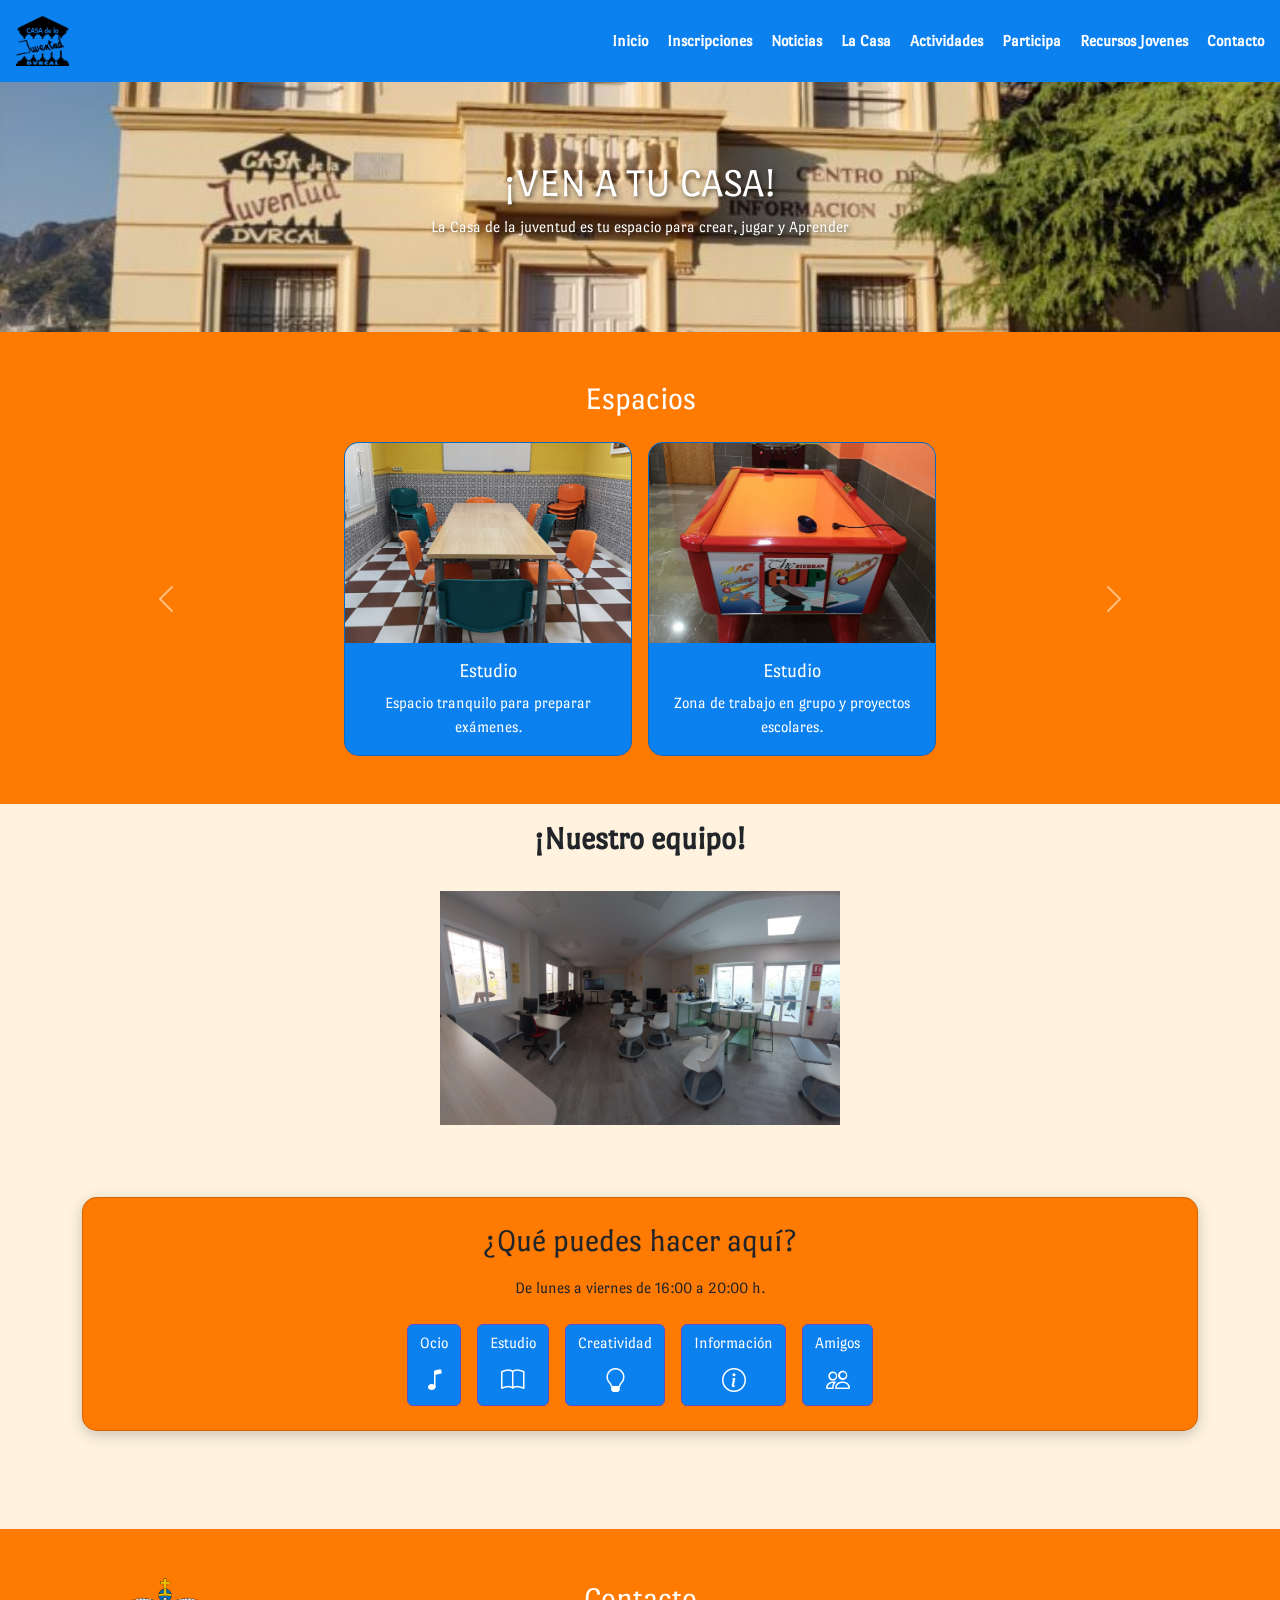
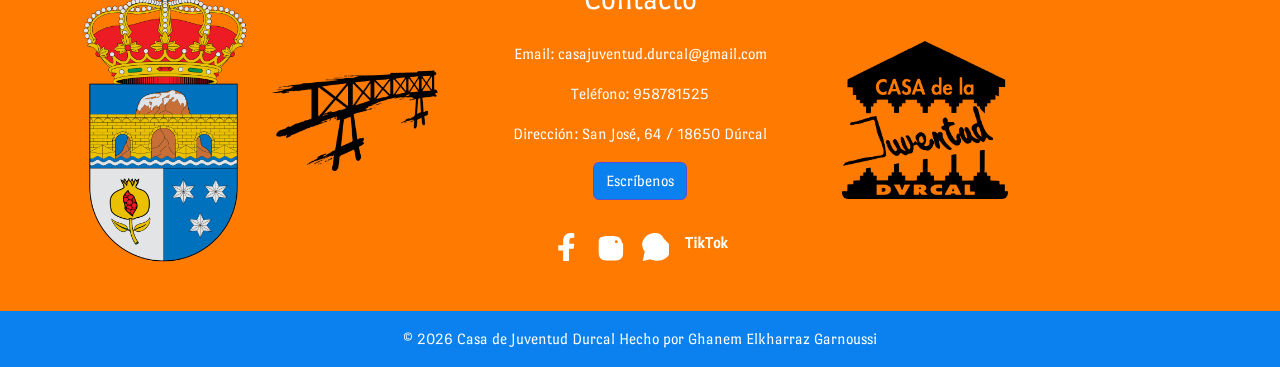
==== casa.html @ d98ca3d5 "Carpeta Inicial" ====
<!DOCTYPE html>
<html lang="es">
<head>
  <meta charset="UTF-8">
  <title>Casa de Juventud</title>
  <!-- Bootstrap CSS -->
  <link href="https://cdn.jsdelivr.net/npm/bootstrap@5.3.2/dist/css/bootstrap.min.css" rel="stylesheet">
  <!-- Bootstrap Icons -->
  <link rel="stylesheet" href="https://cdn.jsdelivr.net/npm/bootstrap-icons@1.11.1/font/bootstrap-icons.css">
  <!-- Fuente Port Lligat Sans -->
  <link href="https://fonts.googleapis.com/css2?family=Port+Lligat+Sans&display=swap" rel="stylesheet">
  <!-- CSS personalizado -->
  <link rel="stylesheet" href="estilo.css">
</head>
<body>

  <!-- Header -->
  <header class="cj-header-top d-flex justify-content-between align-items-center p-3">
    <div class="cj-logo">
      <img src="CasaJuventud.png" alt="Logo Casa Juventud" style="max-height:50px;">
    </div>
    <nav class="cj-nav-top">
      <a href="home.html">Inicio</a>
      <a href="#actividades">Inscripciones</a>
      <a href="#horarios">Noticias</a>
      <a href="casa.html">La Casa</a>
      <a href="#inicio">Actividades</a>
      <a href="participa.html">Participa</a>
      <a href="RecursosJovenes.html">Recursos Jovenes</a>
      <a href="contacto.html">Contacto</a>
    </nav>
  </header>

  <!-- Banner -->
  <div class="cj-banner-container position-relative text-center">
    <img src="casaJuventud.jpg" alt="Casa de Juventud" class="cj-banner w-100">
    <div class="cj-banner-text position-absolute top-50 start-50 translate-middle">
      <h1 class="text-white">¡VEN A TU CASA!</h1>
      <p class="text-white">La Casa de la juventud es tu espacio para crear, jugar y Aprender</p>
      
    </div>
  </div>

  <!-- Actividades Slider -->
  <section id="actividades" class="py-5" style="background-color:#ff7a00;">
    <div class="container">
      <h2 class="text-center text-white mb-4">Espacios</h2>
      <div id="carouselActividades" class="carousel slide" data-bs-ride="carousel">
        <div class="carousel-inner">

  <!-- Slide 1: Estudio -->
  <div class="carousel-item active">
    <div class="d-flex justify-content-center gap-3 flex-wrap">
      <!-- Imagen 1 -->
      <div class="card text-center" style="width:18rem; background-color: #0B81F0;">
        <img src="foto 25.jpeg" class="card-img-top" alt="Estudio 1">
        <div class="card-body text-white">
          <h5 class="card-title">Estudio</h5>
          <p class="card-text">Espacio tranquilo para preparar exámenes.</p>
        </div>
      </div>
      <!-- Imagen 2 -->
      <div class="card text-center" style="width:18rem; background-color: #0B81F0;">
        <img src="foto1.jpeg" class="card-img-top" alt="Estudio 2">
        <div class="card-body text-white">
          <h5 class="card-title">Estudio</h5>
          <p class="card-text">Zona de trabajo en grupo y proyectos escolares.</p>
        </div>
      </div>
    </div>
  </div>

  <!-- Slide 2: Ocio -->
  <div class="carousel-item">
    <div class="d-flex justify-content-center gap-3 flex-wrap">
      <!-- Imagen 1 -->
      <div class="card text-center" style="width:18rem; background-color:#0B81F0;">
        <img src="foto 22.jpeg" class="card-img-top" alt="Ocio 1">
        <div class="card-body text-white">
          <h5 class="card-title">Ocio</h5>
          <p class="card-text">Relájate y diviértete en un ambiente amigable.</p>
        </div>
      </div>
      <!-- Imagen 2 -->
      <div class="card text-center" style="width:18rem; background-color: #0B81F0">
        <img src="foto2.jpeg" class="card-img-top" alt="Ocio 2">
        <div class="card-body text-white">
          <h5 class="card-title">Ocio</h5>
          <p class="card-text">Espacios para socializar y actividades recreativas.</p>
        </div>
      </div>
    </div>
  </div>

  <!-- Slide 3: Creatividad -->
  <div class="carousel-item">
    <div class="d-flex justify-content-center gap-3 flex-wrap">
      <!-- Imagen 1 -->
      <div class="card text-center" style="width:18rem; background-color: #0B81F0;">
        <img src="foto 26.jpeg" class="card-img-top" alt="Creatividad 1">
        <div class="card-body text-white">
          <h5 class="card-title">Creatividad</h5>
          <p class="card-text">Taller de dibujo, pintura y manualidades.</p>
        </div>
      </div>
      <!-- Imagen 2 -->
      <div class="card text-center" style="width:18rem; background-color: #0B81F0;">
        <img src="foto3.jpeg" class="card-img-top" alt="Creatividad 2">
        <div class="card-body text-white">
          <h5 class="card-title">Creatividad</h5>
          <p class="card-text">Expresa tus ideas y desarrolla proyectos artísticos.</p>
        </div>
      </div>
    </div>
  </div>

</div>
        <button class="carousel-control-prev" type="button" data-bs-target="#carouselActividades" data-bs-slide="prev">
          <span class="carousel-control-prev-icon" aria-hidden="true"></span>
          <span class="visually-hidden">Anterior</span>
        </button>
        <button class="carousel-control-next" type="button" data-bs-target="#carouselActividades" data-bs-slide="next">
          <span class="carousel-control-next-icon" aria-hidden="true"></span>
          <span class="visually-hidden">Siguiente</span>
        </button>
      </div>
    </div>
  </section>

<div class="container my-3 d-flex justify-content-center">
  <h2 class="text-center text-dark fw-bold">¡Nuestro equipo!</h2>
</div>

  <!-- Imagen central encima de horarios -->
<div class="container my-4 d-flex justify-content-center">
  <img src="fotoprueba.jpeg" alt="Imagen central" class="img-fluid" style="max-width: 400px;">
</div>


  <!-- Horarios con botones e íconos -->
  <section id="horarios" class="py-5">
    <div class="container">
      <div class="card cj-card-section text-center p-4">
        <h2 class="card-title mb-3">¿Qué puedes hacer aquí?</h2>
        <p class="card-text mb-4">De lunes a viernes de 16:00 a 20:00 h.</p>

        <!-- Botones con íconos debajo del texto -->
        <div class="d-flex justify-content-center gap-3 flex-wrap">
          <button type="button" class="btn btn-dark d-flex flex-column align-items-center" data-bs-toggle="modal" data-bs-target="#musicaModal">
            Ocio
            <i class="bi bi-music-note mt-2" style="font-size:1.5rem;"></i>
          </button>

          <button type="button" class="btn btn-dark d-flex flex-column align-items-center" data-bs-toggle="modal" data-bs-target="#deportesModal">
            Estudio
            <i class="bi bi-book mt-2" style="font-size:1.5rem;"></i>
          </button>

          <button type="button" class="btn btn-dark d-flex flex-column align-items-center" data-bs-toggle="modal" data-bs-target="#apoyoModal">
            Creatividad
            <i class="bi bi-lightbulb mt-2" style="font-size:1.5rem;"></i>
          </button>

          <button type="button" class="btn btn-dark d-flex flex-column align-items-center" data-bs-toggle="modal" data-bs-target="#culturaModal">
            Información
            <i class="bi bi-info-circle mt-2" style="font-size:1.5rem;"></i>
          </button>

          <button type="button" class="btn btn-dark d-flex flex-column align-items-center" data-bs-toggle="modal" data-bs-target="#culturaModal">
            Amigos
            <i class="bi bi-people mt-2" style="font-size:1.5rem;"></i>
          </button>
        </div>
      </div>
    </div>
  </section>

  <!-- Modales (sin cambios) -->
  <div class="modal fade" id="musicaModal" tabindex="-1" aria-labelledby="musicaModalLabel" aria-hidden="true">
    <div class="modal-dialog modal-dialog-centered">
      <div class="modal-content">
        <div class="modal-header">
          <h5 class="modal-title" id="musicaModalLabel">Ocio</h5>
          <button type="button" class="btn-close" data-bs-dismiss="modal" aria-label="Cerrar"></button>
        </div>
        <div class="modal-body">
          <img src="foto 21.jpeg" alt="Deportes" class="img-fluid rounded">
        </div>
        <div class="modal-footer">
          <button type="button" class="btn btn-secondary" data-bs-dismiss="modal">Cerrar</button>
        </div>
      </div>
    </div>
  </div>

  <div class="modal fade" id="deportesModal" tabindex="-1" aria-labelledby="deportesModalLabel" aria-hidden="true">
    <div class="modal-dialog modal-dialog-centered">
      <div class="modal-content">
        <div class="modal-header">
          <h5 class="modal-title" id="deportesModalLabel">Estudio</h5>
          <button type="button" class="btn-close" data-bs-dismiss="modal" aria-label="Cerrar"></button>
        </div>
        <div class="modal-body">
          <img src="foto5.jpeg" alt="Deportes" class="img-fluid rounded">
        </div>
        <div class="modal-footer">
          <button type="button" class="btn btn-secondary" data-bs-dismiss="modal">Cerrar</button>
        </div>
      </div>
    </div>
  </div>

  <div class="modal fade" id="apoyoModal" tabindex="-1" aria-labelledby="apoyoModalLabel" aria-hidden="true">
    <div class="modal-dialog modal-dialog-centered">
      <div class="modal-content">
        <div class="modal-header">
          <h5 class="modal-title" id="apoyoModalLabel">Creatividad</h5>
          <button type="button" class="btn-close" data-bs-dismiss="modal" aria-label="Cerrar"></button>
        </div>
        <div class="modal-body">
          <img src="https://picsum.photos/id/1031/800/450" alt="Deportes" class="img-fluid rounded">
        </div>
        <div class="modal-footer">
          <button type="button" class="btn btn-secondary" data-bs-dismiss="modal">Cerrar</button>
        </div>
      </div>
    </div>
  </div>

  <div class="modal fade" id="culturaModal" tabindex="-1" aria-labelledby="culturaModalLabel" aria-hidden="true">
    <div class="modal-dialog modal-dialog-centered">
      <div class="modal-content">
        <div class="modal-header">
          <h5 class="modal-title" id="culturaModalLabel">Informacion</h5>
          <button type="button" class="btn-close" data-bs-dismiss="modal" aria-label="Cerrar"></button>
        </div>
        <div class="modal-body">
          <img src="https://picsum.photos/id/1031/800/450" alt="Deportes" class="img-fluid rounded">
        </div>
        <div class="modal-footer">
          <button type="button" class="btn btn-secondary" data-bs-dismiss="modal">Cerrar</button>
        </div>
      </div>
    </div>
  </div>

 <!-- Contacto con imágenes en la misma fila -->
<section id="contacto" class="py-5" style="background-color:#ff7a00;">
  <div class="container">
    <div class="row align-items-center text-center">

      <!-- Imagen izquierda 1 -->
      <div class="col-md-2">
        <img src="Escudo_de_Dúrcal_(Granada).svg.png" class="img-fluid rounded" alt="Imagen 1">
      </div>

      <!-- Imagen izquierda 2 -->
      <div class="col-md-2">
        <img src="Logo Puente transparente.png" class="img-fluid rounded" alt="Imagen 2">
      </div>

      <!-- Centro: Contacto -->
      <div class="col-md-4 text-white">
        <h2 class="mb-4">Contacto</h2>
        <p>Email: casajuventud.durcal@gmail.com</p>
        <p>Teléfono: 958781525</p>
        <p>Dirección: San José, 64 / 18650 Dúrcal</p>
        <a href="mailto:casajuventud.durcal@gmail.com" class="btn btn-dark mb-3">Escríbenos</a>

        <!-- Redes Sociales SVG -->
        <div class="cj-socials d-flex justify-content-center gap-3">
          <a href="https://www.facebook.com/casadelajuventud.durcal" target="_blank">
            <svg viewBox="0 0 320 512" width="30"><path d="M279.14 288l14.22-92.66h-88.91v-60.13c0-25.35 12.42-50.06 52.24-50.06H293V6.26S259.5 0 225.36 0C141.09 0 89.09 54.42 89.09 154.49v70.85H0v92.66h89.09V512h107.77V288z"/></svg>
          </a>
          <a href="https://www.instagram.com/juventud_durcal" target="_blank">
            <svg viewBox="0 0 448 512" width="30"><path d="M224 202c-34.1 0-61.8 27.7-61.8 61.8S189.9 325.6 224 325.6 285.8 297.9 285.8 263.8 258.1 202 224 202zm124.7-41c0 14.9-12.1 27-27 27s-27-12.1-27-27 12.1-27 27-27 27 12.1 27 27zm76.1 27.2c-1.7-35.7-9.9-67.3-36.2-93.6s-57.9-34.5-93.6-36.2c-36.9-2.1-147.6-2.1-184.5 0-35.7 1.7-67.3 9.9-93.6 36.2S2.6 152.5 0.9 188.2c-2.1 36.9-2.1 147.6 0 184.5 1.7 35.7 9.9 67.3 36.2 93.6s57.9 34.5 93.6 36.2c36.9 2.1 147.6 2.1 184.5 0 35.7-1.7 67.3-9.9 93.6-36.2s34.5-57.9 36.2-93.6c2.1-36.9 2.1-147.6 0-184.5z"/></svg>
          </a>
          <a href="https://wa.me/34687889739" target="_blank">
            <svg viewBox="0 0 448 512" width="30"><path d="M380.9 97.1C339-10.7 202-22.3 101.2 31.6c-29.7 16-56 39.2-75.7 66.8-21.2 29.2-33.8 64.3-35.7 100.1-2.5 49.8 13.3 99 45.5 140.1L0 512l138.2-33.3c39.3 18 84.1 27.5 128.5 27.5 50.6 0 100.6-13.7 142.7-40.5 28.7-17.8 52.1-41.2 70.4-69.9 17.5-27.5 27.2-59.3 28.7-91.7 1.6-35.3-7.2-70.3-25.1-101.6z"/></svg>
          </a>
          <a href="https://www.tiktok.com/@casadelajuventudd" target="_blank" style="color:white; font-weight:bold; text-decoration:none;">TikTok</a>
        </div>
      </div>

      <!-- Imagen derecha -->
      <div class="col-md-2">
        <img src="CasaJuventud.png" class="img-fluid rounded" alt="Imagen 3">
      </div>

    </div>
  </div>
</section>

    </div>
  </div>
</section>

  <!-- Footer -->
  <footer class="text-center py-3" style="background-color: #0B81F0;">
    <p class="mb-0 text-white">© 2026 Casa de Juventud Durcal Hecho por Ghanem Elkharraz Garnoussi</p>
  </footer>

  <!-- Bootstrap JS -->
  <script src="https://cdn.jsdelivr.net/npm/bootstrap@5.3.2/dist/js/bootstrap.bundle.min.js"></script>
</body>
</html>
---- estilo.css ----
body {
      font-family: 'Port Lligat Sans', sans-serif;
      margin: 0;
      padding: 0;
      background-color: #fff3e0;
      color: #333;
    }
    .cj-header-top {
      background-color:  #0B81F0;
    }
    .cj-nav-top a {
      color: white;
      font-weight: bold;
      text-decoration: none;
      margin-left: 15px;
      transition: color 0.3s;
    }
    .cj-nav-top a:hover {
      color: #222;
    }
    .cj-banner {
      width: 100%;
      max-height: 250px;
      object-fit: cover;
    }
    .cj-banner-text h1, .cj-banner-text p {
      text-shadow: 2px 2px 5px rgba(0,0,0,0.6);
    }
    .card {
      border-radius: 15px;
      overflow: hidden;
    }
    .card-img-top {
      height: 200px;
      object-fit: cover;
    }
    .cj-socials {
      display: flex;
      justify-content: center;
      gap: 15px;
      margin-top: 15px;
    }
    .cj-socials a svg {
      width: 28px;
      height: 28px;
      fill: white;
      transition: transform 0.3s, fill 0.3s;
    }
    .cj-socials a:hover svg {
      transform: scale(1.2);
      fill: #222;
    }
    @media (max-width: 576px) {
      .cj-socials a svg {
        width: 22px;
        height: 22px;
      }
    }
  .cj-titulo-col {
  color: #ff7a00;
  font-weight: bold;
}

.cj-horizontal-img {
  width: 100%;
  height: 140px;
  object-fit: cover;
  border-radius: 15px;
  transition: transform 0.3s ease;
}

.cj-horizontal-img:hover {
  transform: scale(1.05);
}
.cj-card-section {
  background-color: #ff7a00; /* Fondo blanco semi-transparente */
  border-radius: 15px;
  box-shadow: 0 4px 15px rgba(0,0,0,0.2); /* Sombra suave */
  padding: 30px;
  margin-bottom: 50px; /* Separación con la siguiente sección */
}
/* Botones azul-morado */
.btn-dark {
    background-color: #0B81F0 !important;   /* azul-morado */
    border-color: #5a4fcf !important;
       /* texto gris oscuro */
}



/* Efecto hover */
.btn-dark:hover {
    background-color: #463bb3 !important;  /* más oscuro al pasar el ratón */
    border-color: #463bb3 !important;
    color: #222 !important;
}

/* Efecto al hacer clic */
.btn-dark:active {
    background-color: #372f94 !important;
    border-color: #372f94 !important;
}
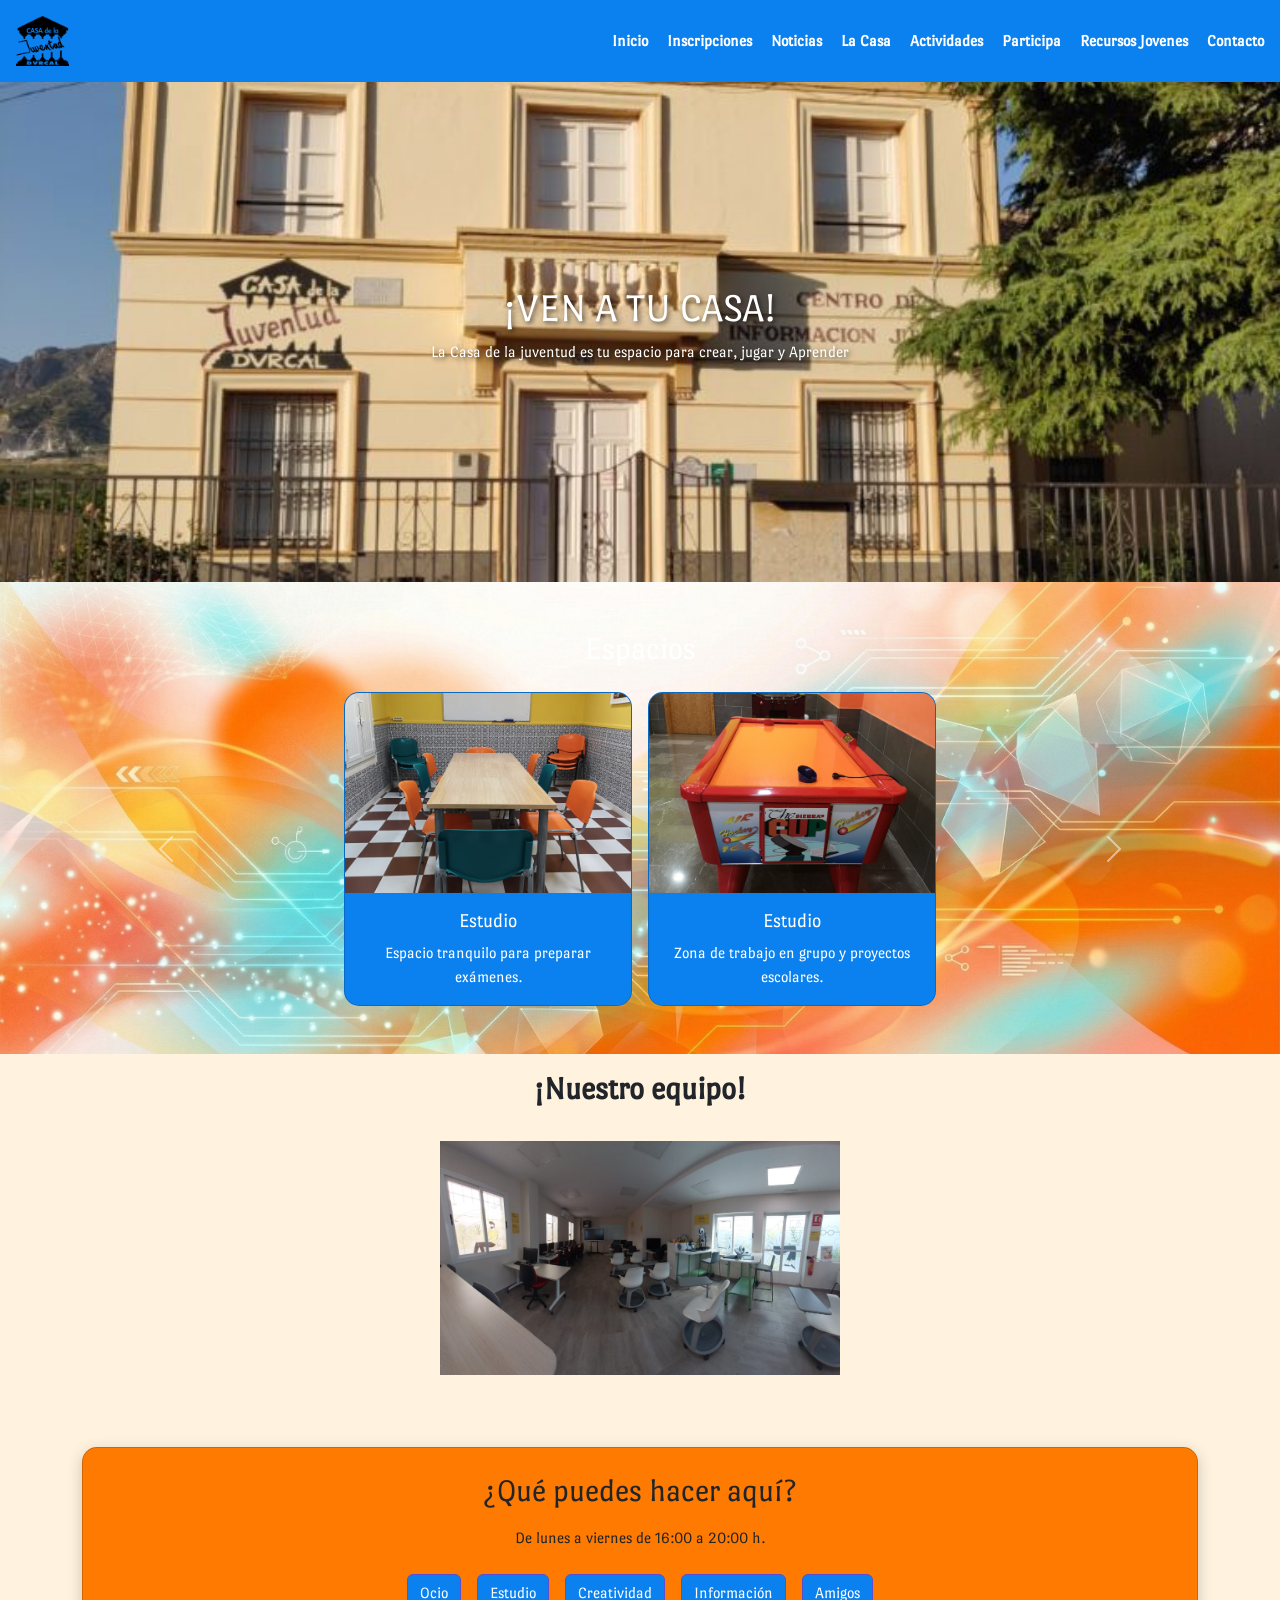
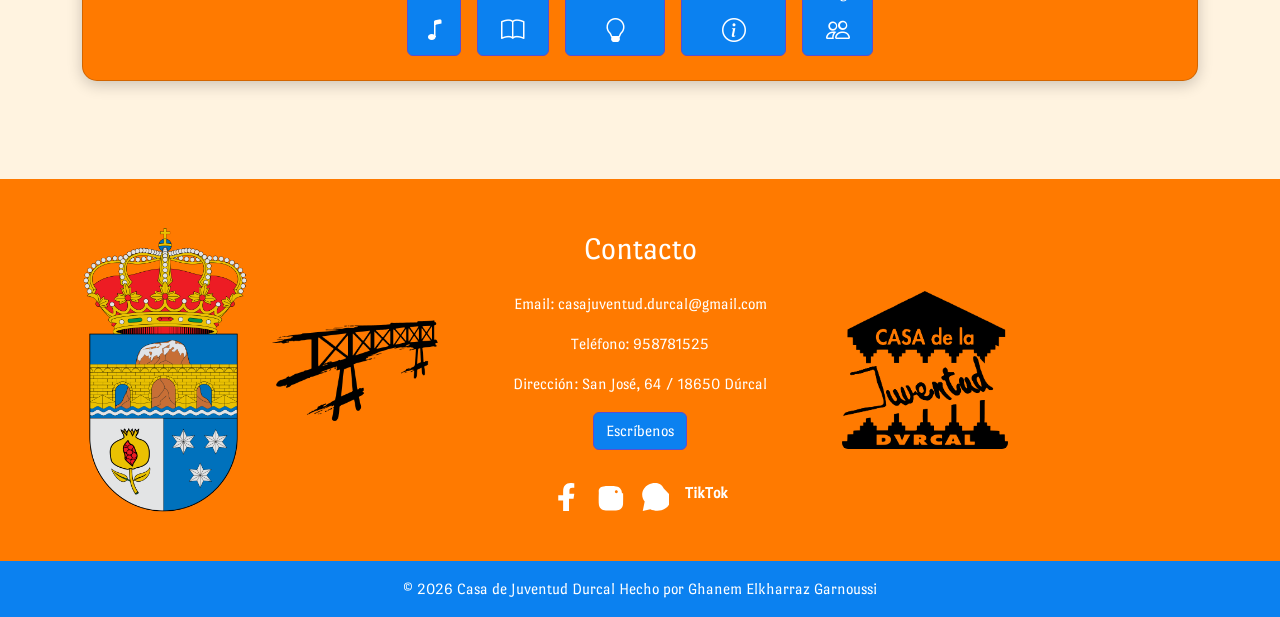
==== commit f4abd12e: "Nueva actualización" ====
--- a/casa.html
+++ b/casa.html
@@ -20,7 +20,7 @@
       <img src="CasaJuventud.png" alt="Logo Casa Juventud" style="max-height:50px;">
     </div>
     <nav class="cj-nav-top">
-      <a href="home.html">Inicio</a>
+      <a href="index.html">Inicio</a>
       <a href="#actividades">Inscripciones</a>
       <a href="#horarios">Noticias</a>
       <a href="casa.html">La Casa</a>
--- a/estilo.css
+++ b/estilo.css
@@ -20,7 +20,7 @@
     }
     .cj-banner {
       width: 100%;
-      max-height: 250px;
+      max-height: 500px;
       object-fit: cover;
     }
     .cj-banner-text h1, .cj-banner-text p {
@@ -99,4 +99,10 @@
 .btn-dark:active {
     background-color: #372f94 !important;
     border-color: #372f94 !important;
+}
+#actividades{
+  background-image: url("fondo.jpg"); /* tu imagen */
+  background-size: cover;
+  background-position: center;
+  background-repeat: no-repeat;
 }
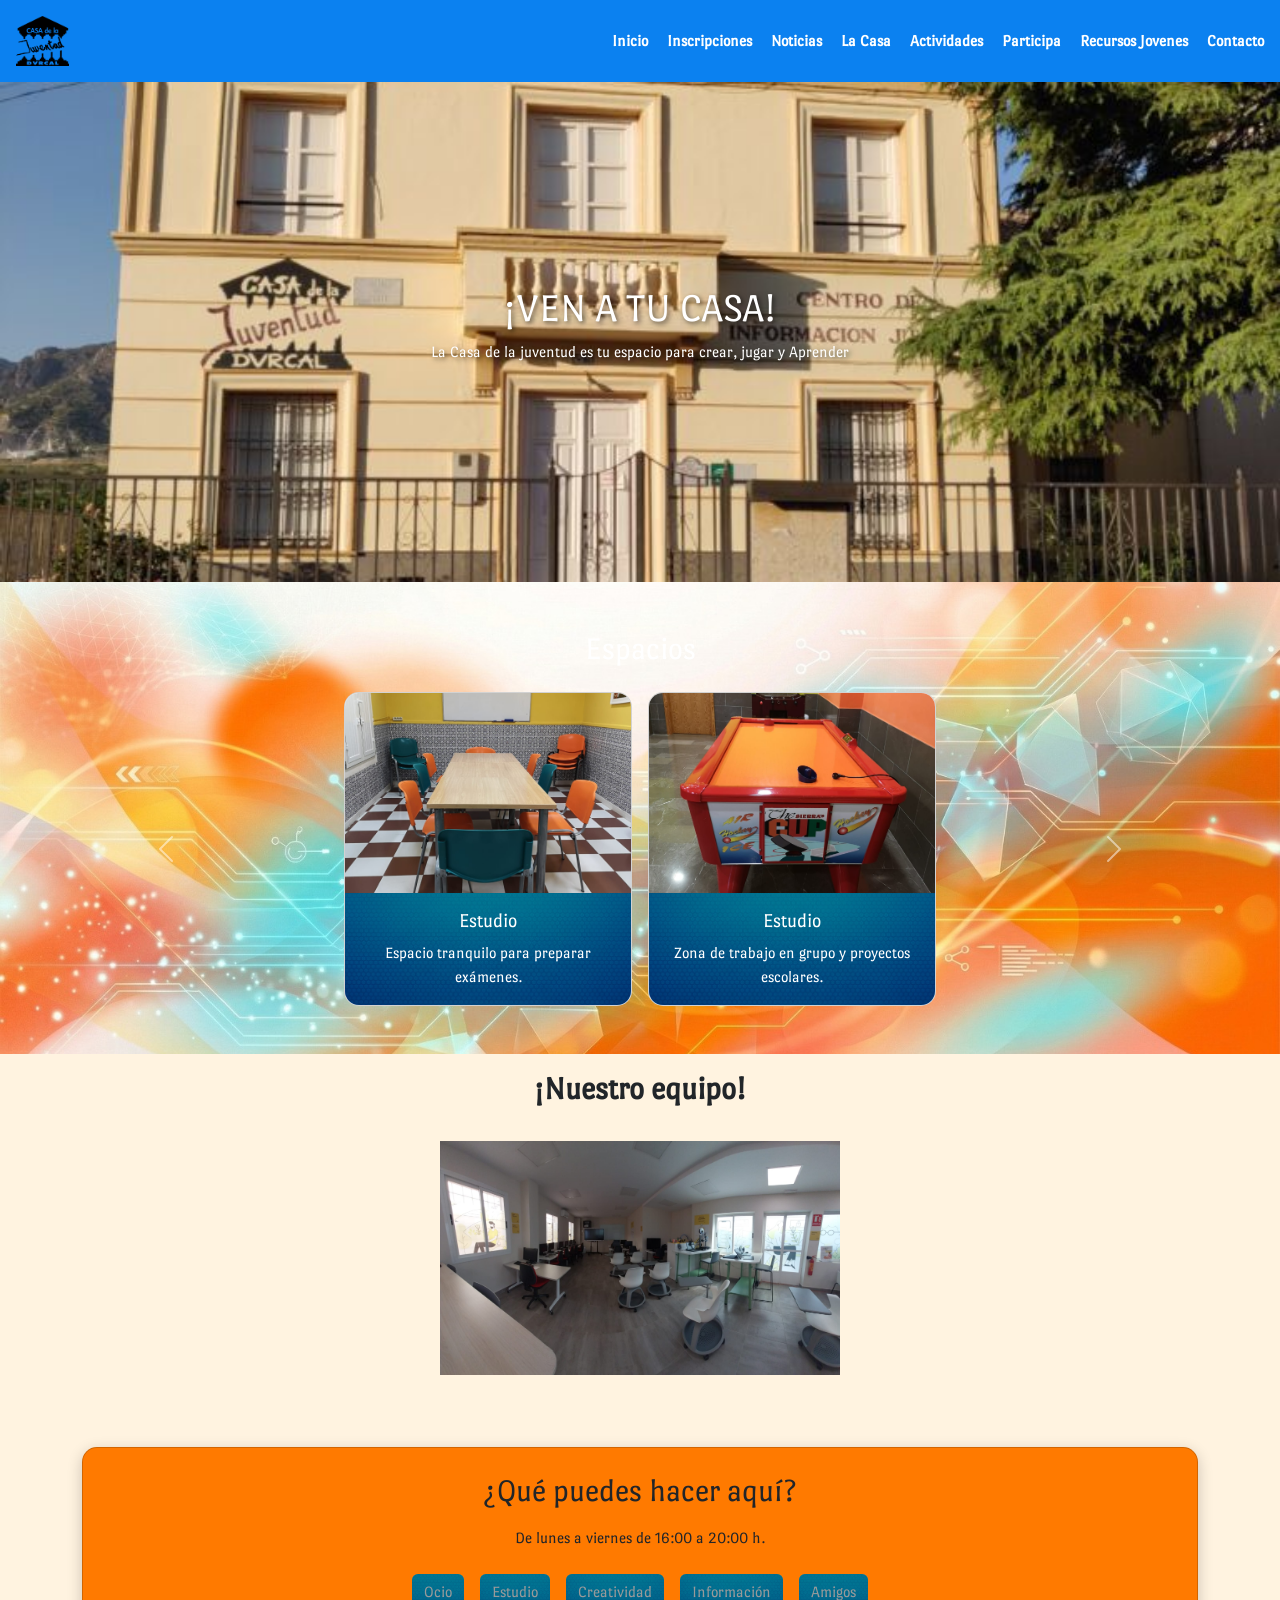
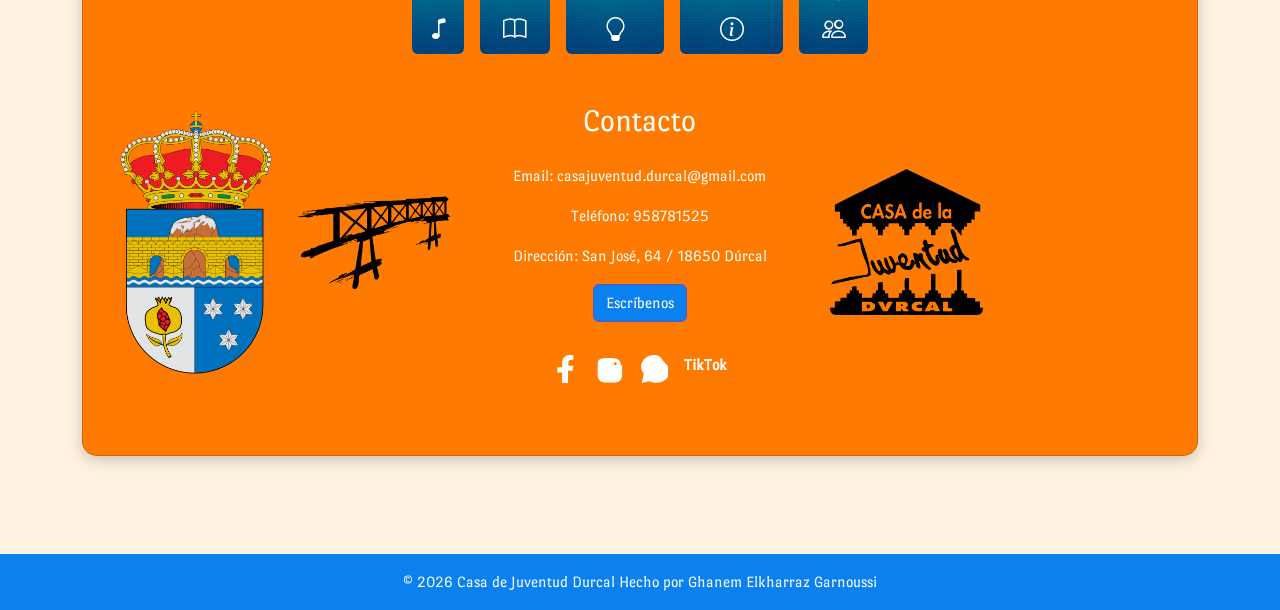
==== commit 39f3afb4: "actualizacion colores" ====
--- a/casa.html
+++ b/casa.html
@@ -41,97 +41,103 @@
     </div>
   </div>
 
-  <!-- Actividades Slider -->
-  <section id="actividades" class="py-5" style="background-color:#ff7a00;">
-    <div class="container">
-      <h2 class="text-center text-white mb-4">Espacios</h2>
-      <div id="carouselActividades" class="carousel slide" data-bs-ride="carousel">
-        <div class="carousel-inner">
+ <!-- Actividades Slider -->
+<section id="actividades" class="py-5" style="background-color:#ff7a00;">
+  <div class="container">
+    <h2 class="text-center text-white mb-4">Espacios</h2>
+    <div id="carouselActividades" class="carousel slide" data-bs-ride="carousel">
+      <div class="carousel-inner">
 
   <!-- Slide 1: Estudio -->
   <div class="carousel-item active">
     <div class="d-flex justify-content-center gap-3 flex-wrap">
-      <!-- Imagen 1 -->
-      <div class="card text-center" style="width:18rem; background-color: #0B81F0;">
+
+      <div class="card text-center" style="width:18rem;">
         <img src="foto 25.jpeg" class="card-img-top" alt="Estudio 1">
-        <div class="card-body text-white">
+        <div class="card-body cj-card-text-bg">
           <h5 class="card-title">Estudio</h5>
           <p class="card-text">Espacio tranquilo para preparar exámenes.</p>
         </div>
       </div>
-      <!-- Imagen 2 -->
-      <div class="card text-center" style="width:18rem; background-color: #0B81F0;">
+
+      <div class="card text-center" style="width:18rem;">
         <img src="foto1.jpeg" class="card-img-top" alt="Estudio 2">
-        <div class="card-body text-white">
+        <div class="card-body cj-card-text-bg">
           <h5 class="card-title">Estudio</h5>
           <p class="card-text">Zona de trabajo en grupo y proyectos escolares.</p>
         </div>
       </div>
+
     </div>
   </div>
 
   <!-- Slide 2: Ocio -->
   <div class="carousel-item">
     <div class="d-flex justify-content-center gap-3 flex-wrap">
-      <!-- Imagen 1 -->
-      <div class="card text-center" style="width:18rem; background-color:#0B81F0;">
+
+      <div class="card text-center" style="width:18rem;">
         <img src="foto 22.jpeg" class="card-img-top" alt="Ocio 1">
-        <div class="card-body text-white">
+        <div class="card-body cj-card-text-bg">
           <h5 class="card-title">Ocio</h5>
           <p class="card-text">Relájate y diviértete en un ambiente amigable.</p>
         </div>
       </div>
-      <!-- Imagen 2 -->
-      <div class="card text-center" style="width:18rem; background-color: #0B81F0">
+
+      <div class="card text-center" style="width:18rem;">
         <img src="foto2.jpeg" class="card-img-top" alt="Ocio 2">
-        <div class="card-body text-white">
+        <div class="card-body cj-card-text-bg">
           <h5 class="card-title">Ocio</h5>
           <p class="card-text">Espacios para socializar y actividades recreativas.</p>
         </div>
       </div>
+
     </div>
   </div>
 
   <!-- Slide 3: Creatividad -->
   <div class="carousel-item">
     <div class="d-flex justify-content-center gap-3 flex-wrap">
-      <!-- Imagen 1 -->
-      <div class="card text-center" style="width:18rem; background-color: #0B81F0;">
+
+      <div class="card text-center" style="width:18rem;">
         <img src="foto 26.jpeg" class="card-img-top" alt="Creatividad 1">
-        <div class="card-body text-white">
+        <div class="card-body cj-card-text-bg">
           <h5 class="card-title">Creatividad</h5>
           <p class="card-text">Taller de dibujo, pintura y manualidades.</p>
         </div>
       </div>
-      <!-- Imagen 2 -->
-      <div class="card text-center" style="width:18rem; background-color: #0B81F0;">
+
+      <div class="card text-center" style="width:18rem;">
         <img src="foto3.jpeg" class="card-img-top" alt="Creatividad 2">
-        <div class="card-body text-white">
+        <div class="card-body cj-card-text-bg">
           <h5 class="card-title">Creatividad</h5>
           <p class="card-text">Expresa tus ideas y desarrolla proyectos artísticos.</p>
         </div>
       </div>
+
     </div>
   </div>
 
 </div>
-        <button class="carousel-control-prev" type="button" data-bs-target="#carouselActividades" data-bs-slide="prev">
-          <span class="carousel-control-prev-icon" aria-hidden="true"></span>
-          <span class="visually-hidden">Anterior</span>
-        </button>
-        <button class="carousel-control-next" type="button" data-bs-target="#carouselActividades" data-bs-slide="next">
-          <span class="carousel-control-next-icon" aria-hidden="true"></span>
-          <span class="visually-hidden">Siguiente</span>
-        </button>
-      </div>
-    </div>
-  </section>
+
+      <button class="carousel-control-prev" type="button" data-bs-target="#carouselActividades" data-bs-slide="prev">
+        <span class="carousel-control-prev-icon" aria-hidden="true"></span>
+        <span class="visually-hidden">Anterior</span>
+      </button>
+
+      <button class="carousel-control-next" type="button" data-bs-target="#carouselActividades" data-bs-slide="next">
+        <span class="carousel-control-next-icon" aria-hidden="true"></span>
+        <span class="visually-hidden">Siguiente</span>
+      </button>
+
+    </div>
+  </div>
+</section>
 
 <div class="container my-3 d-flex justify-content-center">
   <h2 class="text-center text-dark fw-bold">¡Nuestro equipo!</h2>
 </div>
 
-  <!-- Imagen central encima de horarios -->
+<!-- Imagen central encima de horarios -->
 <div class="container my-4 d-flex justify-content-center">
   <img src="fotoprueba.jpeg" alt="Imagen central" class="img-fluid" style="max-width: 400px;">
 </div>
@@ -144,36 +150,34 @@
         <h2 class="card-title mb-3">¿Qué puedes hacer aquí?</h2>
         <p class="card-text mb-4">De lunes a viernes de 16:00 a 20:00 h.</p>
 
-        <!-- Botones con íconos debajo del texto -->
         <div class="d-flex justify-content-center gap-3 flex-wrap">
-          <button type="button" class="btn btn-dark d-flex flex-column align-items-center" data-bs-toggle="modal" data-bs-target="#musicaModal">
-            Ocio
-            <i class="bi bi-music-note mt-2" style="font-size:1.5rem;"></i>
-          </button>
-
-          <button type="button" class="btn btn-dark d-flex flex-column align-items-center" data-bs-toggle="modal" data-bs-target="#deportesModal">
-            Estudio
-            <i class="bi bi-book mt-2" style="font-size:1.5rem;"></i>
-          </button>
-
-          <button type="button" class="btn btn-dark d-flex flex-column align-items-center" data-bs-toggle="modal" data-bs-target="#apoyoModal">
-            Creatividad
-            <i class="bi bi-lightbulb mt-2" style="font-size:1.5rem;"></i>
-          </button>
-
-          <button type="button" class="btn btn-dark d-flex flex-column align-items-center" data-bs-toggle="modal" data-bs-target="#culturaModal">
-            Información
-            <i class="bi bi-info-circle mt-2" style="font-size:1.5rem;"></i>
-          </button>
-
-          <button type="button" class="btn btn-dark d-flex flex-column align-items-center" data-bs-toggle="modal" data-bs-target="#culturaModal">
-            Amigos
-            <i class="bi bi-people mt-2" style="font-size:1.5rem;"></i>
-          </button>
-        </div>
-      </div>
-    </div>
-  </section>
+  
+  <button type="button" class="btn btn-dark btn-img-bg d-flex flex-column align-items-center" data-bs-toggle="modal" data-bs-target="#musicaModal">
+    Ocio
+    <i class="bi bi-music-note mt-2" style="font-size:1.5rem;"></i>
+  </button>
+
+  <button type="button" class="btn btn-dark btn-img-bg d-flex flex-column align-items-center" data-bs-toggle="modal" data-bs-target="#deportesModal">
+    Estudio
+    <i class="bi bi-book mt-2" style="font-size:1.5rem;"></i>
+  </button>
+
+  <button type="button" class="btn btn-dark btn-img-bg d-flex flex-column align-items-center" data-bs-toggle="modal" data-bs-target="#apoyoModal">
+    Creatividad
+    <i class="bi bi-lightbulb mt-2" style="font-size:1.5rem;"></i>
+  </button>
+
+  <button type="button" class="btn btn-dark btn-img-bg d-flex flex-column align-items-center" data-bs-toggle="modal" data-bs-target="#culturaModal">
+    Información
+    <i class="bi bi-info-circle mt-2" style="font-size:1.5rem;"></i>
+  </button>
+
+  <button type="button" class="btn btn-dark btn-img-bg d-flex flex-column align-items-center" data-bs-toggle="modal" data-bs-target="#culturaModal">
+    Amigos
+    <i class="bi bi-people mt-2" style="font-size:1.5rem;"></i>
+  </button>
+
+</div>
 
   <!-- Modales (sin cambios) -->
   <div class="modal fade" id="musicaModal" tabindex="-1" aria-labelledby="musicaModalLabel" aria-hidden="true">
--- a/estilo.css
+++ b/estilo.css
@@ -105,4 +105,55 @@
   background-size: cover;
   background-position: center;
   background-repeat: no-repeat;
+}
+.cj-card-text-bg{
+  background-image: url("azul.jpg");
+  background-size: cover;
+  background-position: center;
+  background-repeat: no-repeat;
+  color: white;
+  position: relative;
+}
+
+/* capa oscura para que el texto se vea */
+.cj-card-text-bg::before{
+  content:"";
+  position:absolute;
+  top:0;
+  left:0;
+  width:100%;
+  height:100%;
+  background:rgba(0,0,0,0.4);
+}
+
+.cj-card-text-bg h5,
+.cj-card-text-bg p{
+  position:relative;
+  z-index:2;
+}
+.btn-img-bg{
+  background-image: url("azul.jpg");
+  background-size: cover;
+  background-position: center;
+  background-repeat: no-repeat;
+  color: white;
+  border: none;
+  position: relative;
+}
+
+.btn-img-bg::before{
+  content:"";
+  position:absolute;
+  top:0;
+  left:0;
+  width:100%;
+  height:100%;
+  background:rgba(0,0,0,0.4);
+  border-radius: inherit;
+}
+
+.btn-img-bg i,
+.btn-img-bg{
+  position: relative;
+  z-index: 2;
 }
